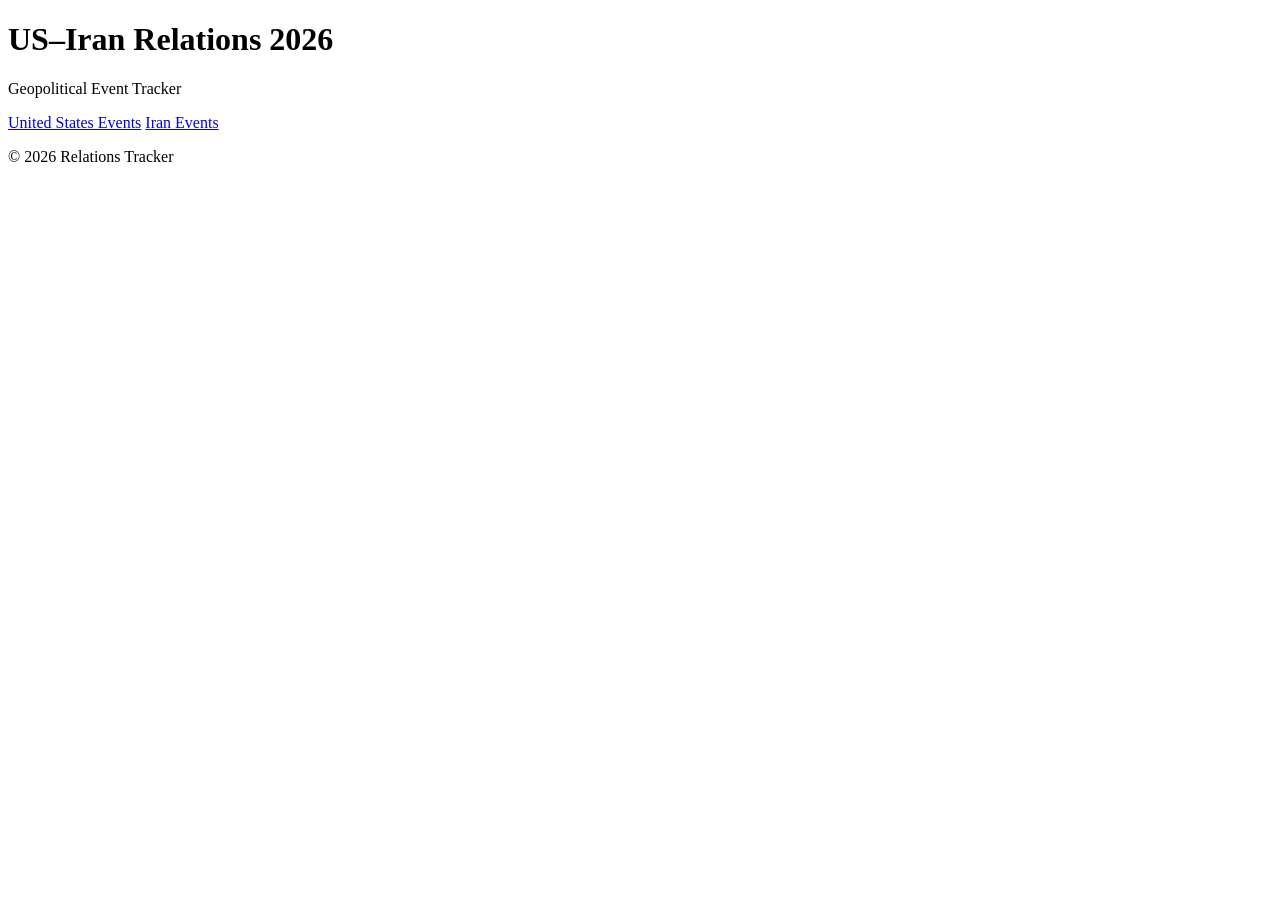
==== index.html @ 15719f94 "Add initial HTML structure for dashboard" ====
<!DOCTYPE html>
<html lang="en">
<head>
    <meta charset="UTF-8">
    <title>US–Iran 2026 Dashboard</title>
    <link rel="stylesheet" href="style.css">
</head>
<body>

<header>
    <h1>US–Iran Relations 2026</h1>
    <p>Geopolitical Event Tracker</p>
</header>

<section class="nav-links">
    <a href="us/uslink.html" class="card">United States Events</a>
    <a href="iran/iranlink.html" class="card">Iran Events</a>
</section>

<footer>
    <p>© 2026 Relations Tracker</p>
</footer>

<script src="script.js"></script>
</body>
</html>
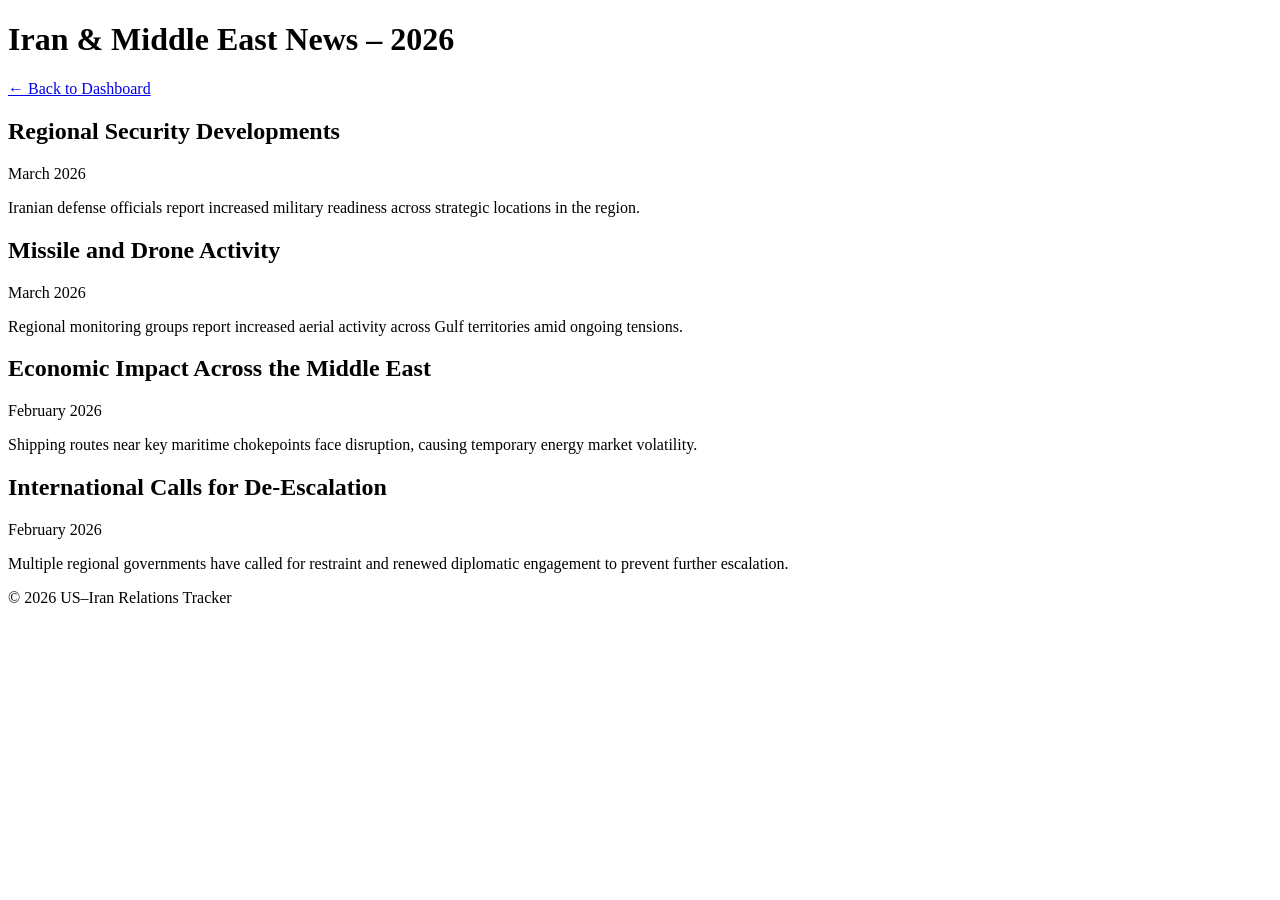
==== commit af59fdf4: "Update index.html" ====
--- a/index.html
+++ b/index.html
@@ -2,25 +2,59 @@
 <html lang="en">
 <head>
     <meta charset="UTF-8">
-    <title>US–Iran 2026 Dashboard</title>
-    <link rel="stylesheet" href="style.css">
+    <title>Iran & Middle East News – 2026</title>
+    <link rel="stylesheet" href="../style.css">
 </head>
 <body>
 
 <header>
-    <h1>US–Iran Relations 2026</h1>
-    <p>Geopolitical Event Tracker</p>
+    <h1>Iran & Middle East News – 2026</h1>
+    <a href="../index.html" class="card">← Back to Dashboard</a>
 </header>
 
-<section class="nav-links">
-    <a href="us/uslink.html" class="card">United States Events</a>
-    <a href="iran/iranlink.html" class="card">Iran Events</a>
+<section class="section-container">
+
+    <article class="news-article">
+        <h2>Regional Security Developments</h2>
+        <p class="date">March 2026</p>
+        <p>
+            Iranian defense officials report increased military readiness
+            across strategic locations in the region.
+        </p>
+    </article>
+
+    <article class="news-article">
+        <h2>Missile and Drone Activity</h2>
+        <p class="date">March 2026</p>
+        <p>
+            Regional monitoring groups report increased aerial activity
+            across Gulf territories amid ongoing tensions.
+        </p>
+    </article>
+
+    <article class="news-article">
+        <h2>Economic Impact Across the Middle East</h2>
+        <p class="date">February 2026</p>
+        <p>
+            Shipping routes near key maritime chokepoints face disruption,
+            causing temporary energy market volatility.
+        </p>
+    </article>
+
+    <article class="news-article">
+        <h2>International Calls for De-Escalation</h2>
+        <p class="date">February 2026</p>
+        <p>
+            Multiple regional governments have called for restraint and renewed
+            diplomatic engagement to prevent further escalation.
+        </p>
+    </article>
+
 </section>
 
 <footer>
-    <p>© 2026 Relations Tracker</p>
+    <p>© 2026 US–Iran Relations Tracker</p>
 </footer>
 
-<script src="script.js"></script>
 </body>
 </html>
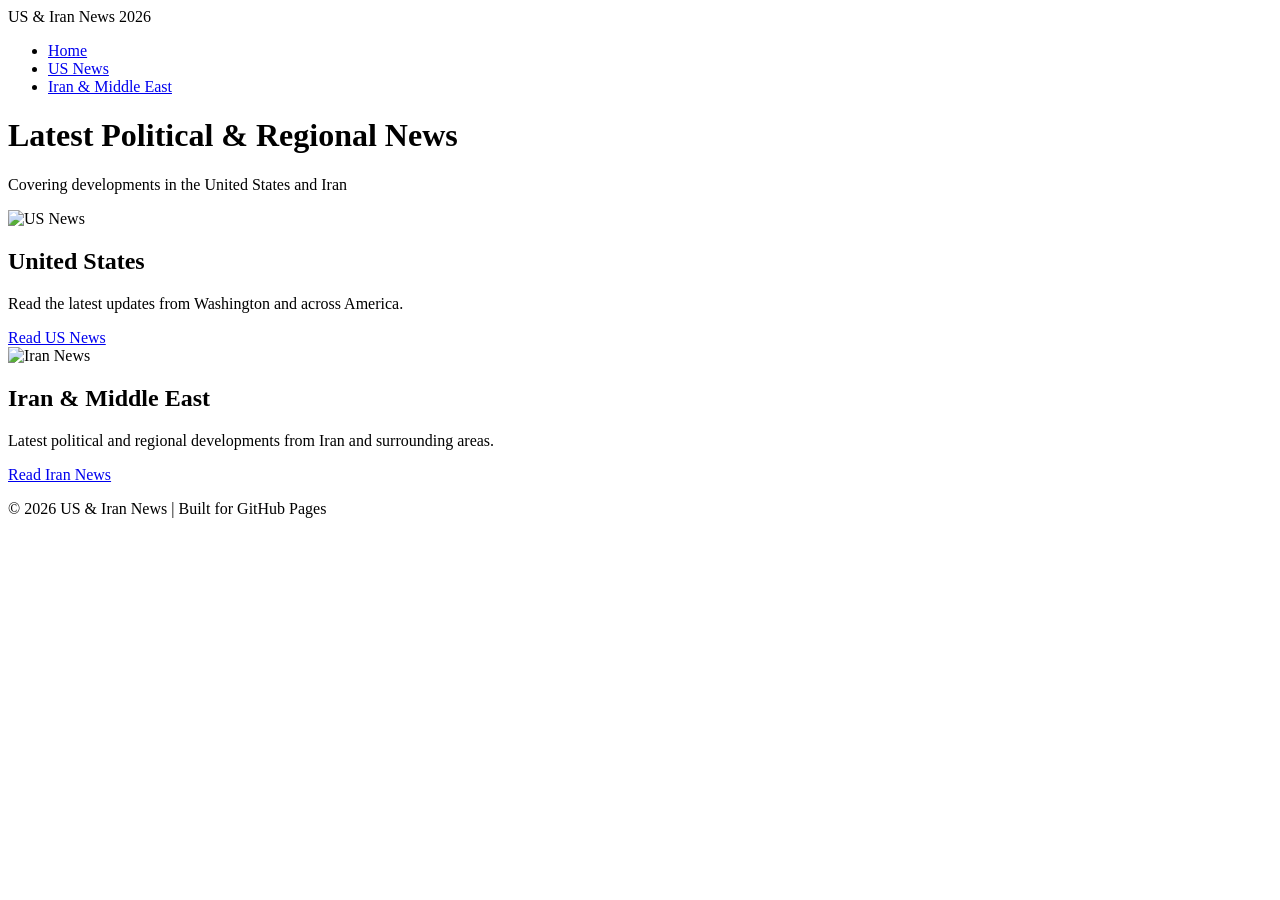
==== commit 86ff3d27: "Update index.html" ====
--- a/index.html
+++ b/index.html
@@ -2,59 +2,45 @@
 <html lang="en">
 <head>
     <meta charset="UTF-8">
-    <title>Iran & Middle East News – 2026</title>
-    <link rel="stylesheet" href="../style.css">
+    <title>US & Iran News 2026</title>
+    <link rel="stylesheet" href="style.css">
 </head>
 <body>
 
-<header>
-    <h1>Iran & Middle East News – 2026</h1>
-    <a href="../index.html" class="card">← Back to Dashboard</a>
+<nav>
+    <div class="logo">US & Iran News 2026</div>
+    <ul>
+        <li><a href="index.html">Home</a></li>
+        <li><a href="us/uslink.html">US News</a></li>
+        <li><a href="iran/iranlink.html">Iran & Middle East</a></li>
+    </ul>
+</nav>
+
+<header class="hero">
+    <h1>Latest Political & Regional News</h1>
+    <p>Covering developments in the United States and Iran</p>
 </header>
 
-<section class="section-container">
+<section class="cards">
+    <div class="card">
+        <img src="images/us.jpg" alt="US News">
+        <h2>United States</h2>
+        <p>Read the latest updates from Washington and across America.</p>
+        <a href="us/uslink.html" class="btn">Read US News</a>
+    </div>
 
-    <article class="news-article">
-        <h2>Regional Security Developments</h2>
-        <p class="date">March 2026</p>
-        <p>
-            Iranian defense officials report increased military readiness
-            across strategic locations in the region.
-        </p>
-    </article>
-
-    <article class="news-article">
-        <h2>Missile and Drone Activity</h2>
-        <p class="date">March 2026</p>
-        <p>
-            Regional monitoring groups report increased aerial activity
-            across Gulf territories amid ongoing tensions.
-        </p>
-    </article>
-
-    <article class="news-article">
-        <h2>Economic Impact Across the Middle East</h2>
-        <p class="date">February 2026</p>
-        <p>
-            Shipping routes near key maritime chokepoints face disruption,
-            causing temporary energy market volatility.
-        </p>
-    </article>
-
-    <article class="news-article">
-        <h2>International Calls for De-Escalation</h2>
-        <p class="date">February 2026</p>
-        <p>
-            Multiple regional governments have called for restraint and renewed
-            diplomatic engagement to prevent further escalation.
-        </p>
-    </article>
-
+    <div class="card">
+        <img src="images/iran.jpg" alt="Iran News">
+        <h2>Iran & Middle East</h2>
+        <p>Latest political and regional developments from Iran and surrounding areas.</p>
+        <a href="iran/iranlink.html" class="btn">Read Iran News</a>
+    </div>
 </section>
 
 <footer>
-    <p>© 2026 US–Iran Relations Tracker</p>
+    <p>© 2026 US & Iran News | Built for GitHub Pages</p>
 </footer>
 
+<script src="script.js"></script>
 </body>
 </html>
